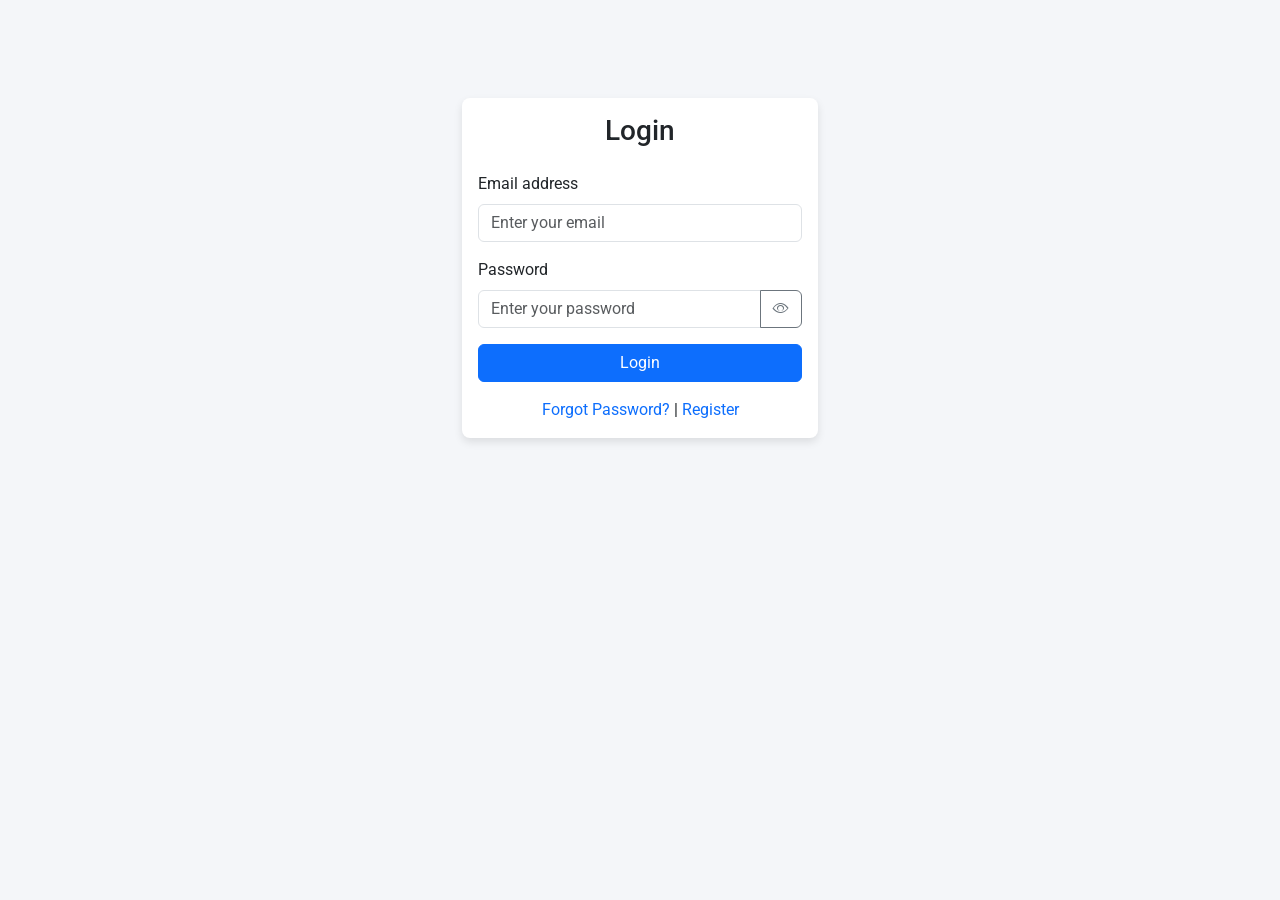
==== index.html @ b0d16697 "Initial commit" ====
<!DOCTYPE html>
<html lang="en">
<head>
    <meta charset="UTF-8">
    <meta name="viewport" content="width=device-width, initial-scale=1.0">
    <title>Login</title>
    <link href="https://cdn.jsdelivr.net/npm/bootstrap@5.3.0/dist/css/bootstrap.min.css" rel="stylesheet">
    <link rel="stylesheet" href="https://cdn.jsdelivr.net/npm/bootstrap-icons@1.11.1/font/bootstrap-icons.css">
    <link rel="stylesheet" href="styles.css">
</head>
<body>
    <div class="container">
        <div class="row justify-content-center">
            <div class="col-md-6 col-lg-4">
                <div class="card mt-5">
                    <div class="card-body">
                        <h3 class="card-title text-center mb-4">Login</h3>
                        <form action="dashboard.html" method="get">
                            <div class="mb-3">
                                <label for="email" class="form-label">Email address</label>
                                <input type="email" class="form-control" id="email" placeholder="Enter your email">
                            </div>
                            <div class="mb-3">
                                <label for="password" class="form-label">Password</label>
                                <div class="input-group">
                                    <input type="password" class="form-control password-field" id="password" placeholder="Enter your password">
                                    <button class="btn btn-outline-secondary toggle-password" type="button">
                                        <i class="bi bi-eye"></i>
                                    </button>
                                </div>
                            </div>
                            <button type="submit" class="btn btn-primary w-100 mb-3">Login</button>
                            <div class="text-center">
                                <a href="forgot-password.html">Forgot Password?</a> |
                                <a href="register.html">Register</a>
                            </div>
                        </form>
                    </div>
                </div>
            </div>
        </div>
    </div>
    
  
    <script src="https://cdn.jsdelivr.net/npm/bootstrap@5.3.0/dist/js/bootstrap.bundle.min.js"></script>
</body>
</html>
---- styles.css ----
@import url('https://fonts.googleapis.com/css2?family=Roboto:wght@400;700&display=swap');

body {
  font-family: 'Roboto', sans-serif;
  background-color: #f4f6f9;
}


.container {
  margin-top: 50px;
}


.card {
  box-shadow: 0 4px 8px rgba(0, 0, 0, 0.1);
  border-radius: 8px;
  border: none;
}


.btn-primary {
  background-color: #0d6efd;
  border-color: #0d6efd;
  transition: background-color 0.3s ease;
}

.btn-primary:hover {
  background-color: #0b5ed7;
}


a {
  color: #0d6efd;
  text-decoration: none;
}

a:hover {
  text-decoration: underline;
}
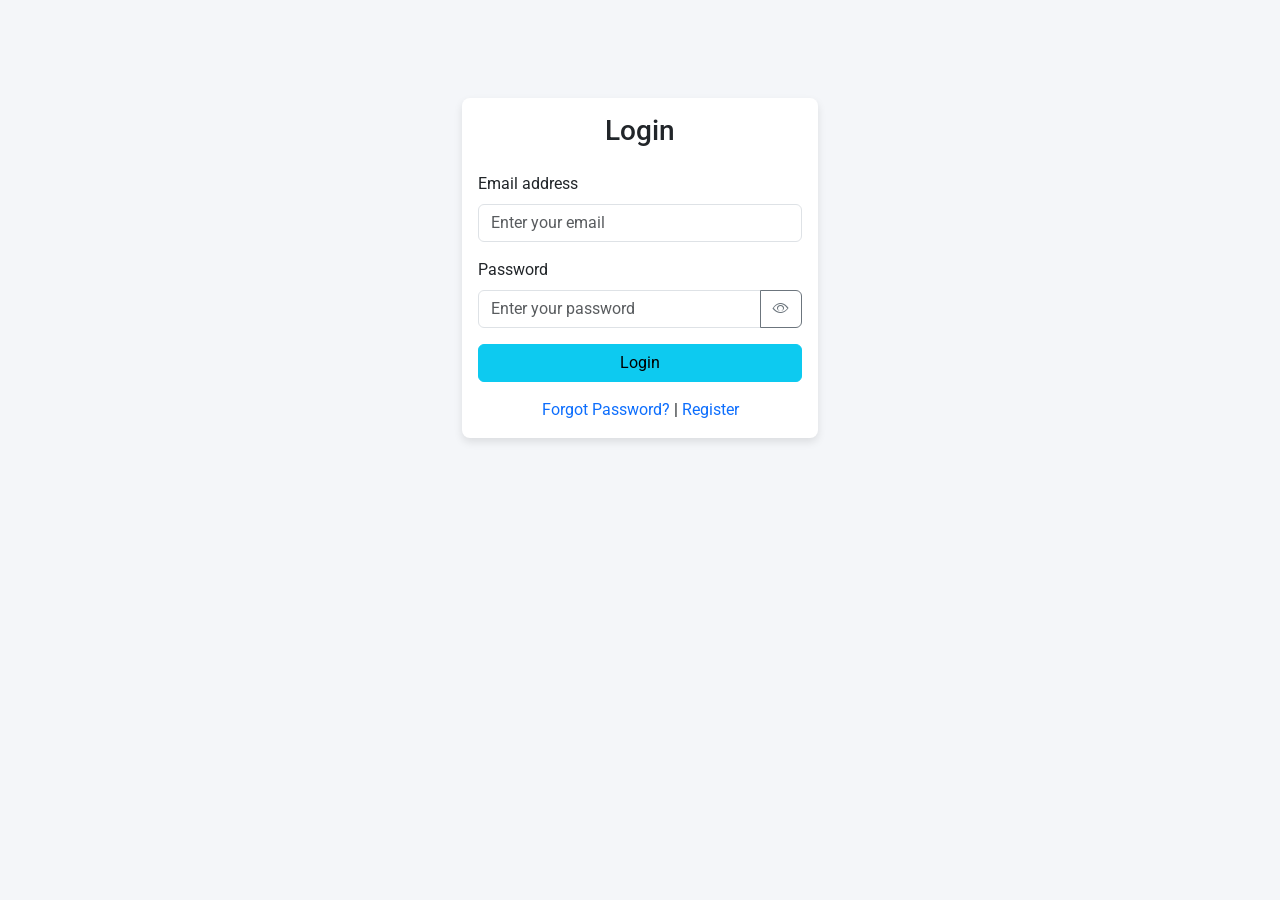
==== commit d0ea83ae: "info button bootstrap" ====
--- a/index.html
+++ b/index.html
@@ -6,7 +6,7 @@
     <title>Login</title>
     <link href="https://cdn.jsdelivr.net/npm/bootstrap@5.3.0/dist/css/bootstrap.min.css" rel="stylesheet">
     <link rel="stylesheet" href="https://cdn.jsdelivr.net/npm/bootstrap-icons@1.11.1/font/bootstrap-icons.css">
-    <link rel="stylesheet" href="styles.css">
+    <link rel="stylesheet" href="styles.css"  >
 </head>
 <body>
     <div class="container">
@@ -29,7 +29,7 @@
                                     </button>
                                 </div>
                             </div>
-                            <button type="submit" class="btn btn-primary w-100 mb-3">Login</button>
+                            <button type="submit" class="btn btn-info w-100 mb-3">Login</button>
                             <div class="text-center">
                                 <a href="forgot-password.html">Forgot Password?</a> |
                                 <a href="register.html">Register</a>
@@ -39,9 +39,7 @@
                 </div>
             </div>
         </div>
-    </div>
-    
-  
+    </div>  
     <script src="https://cdn.jsdelivr.net/npm/bootstrap@5.3.0/dist/js/bootstrap.bundle.min.js"></script>
 </body>
 </html>
